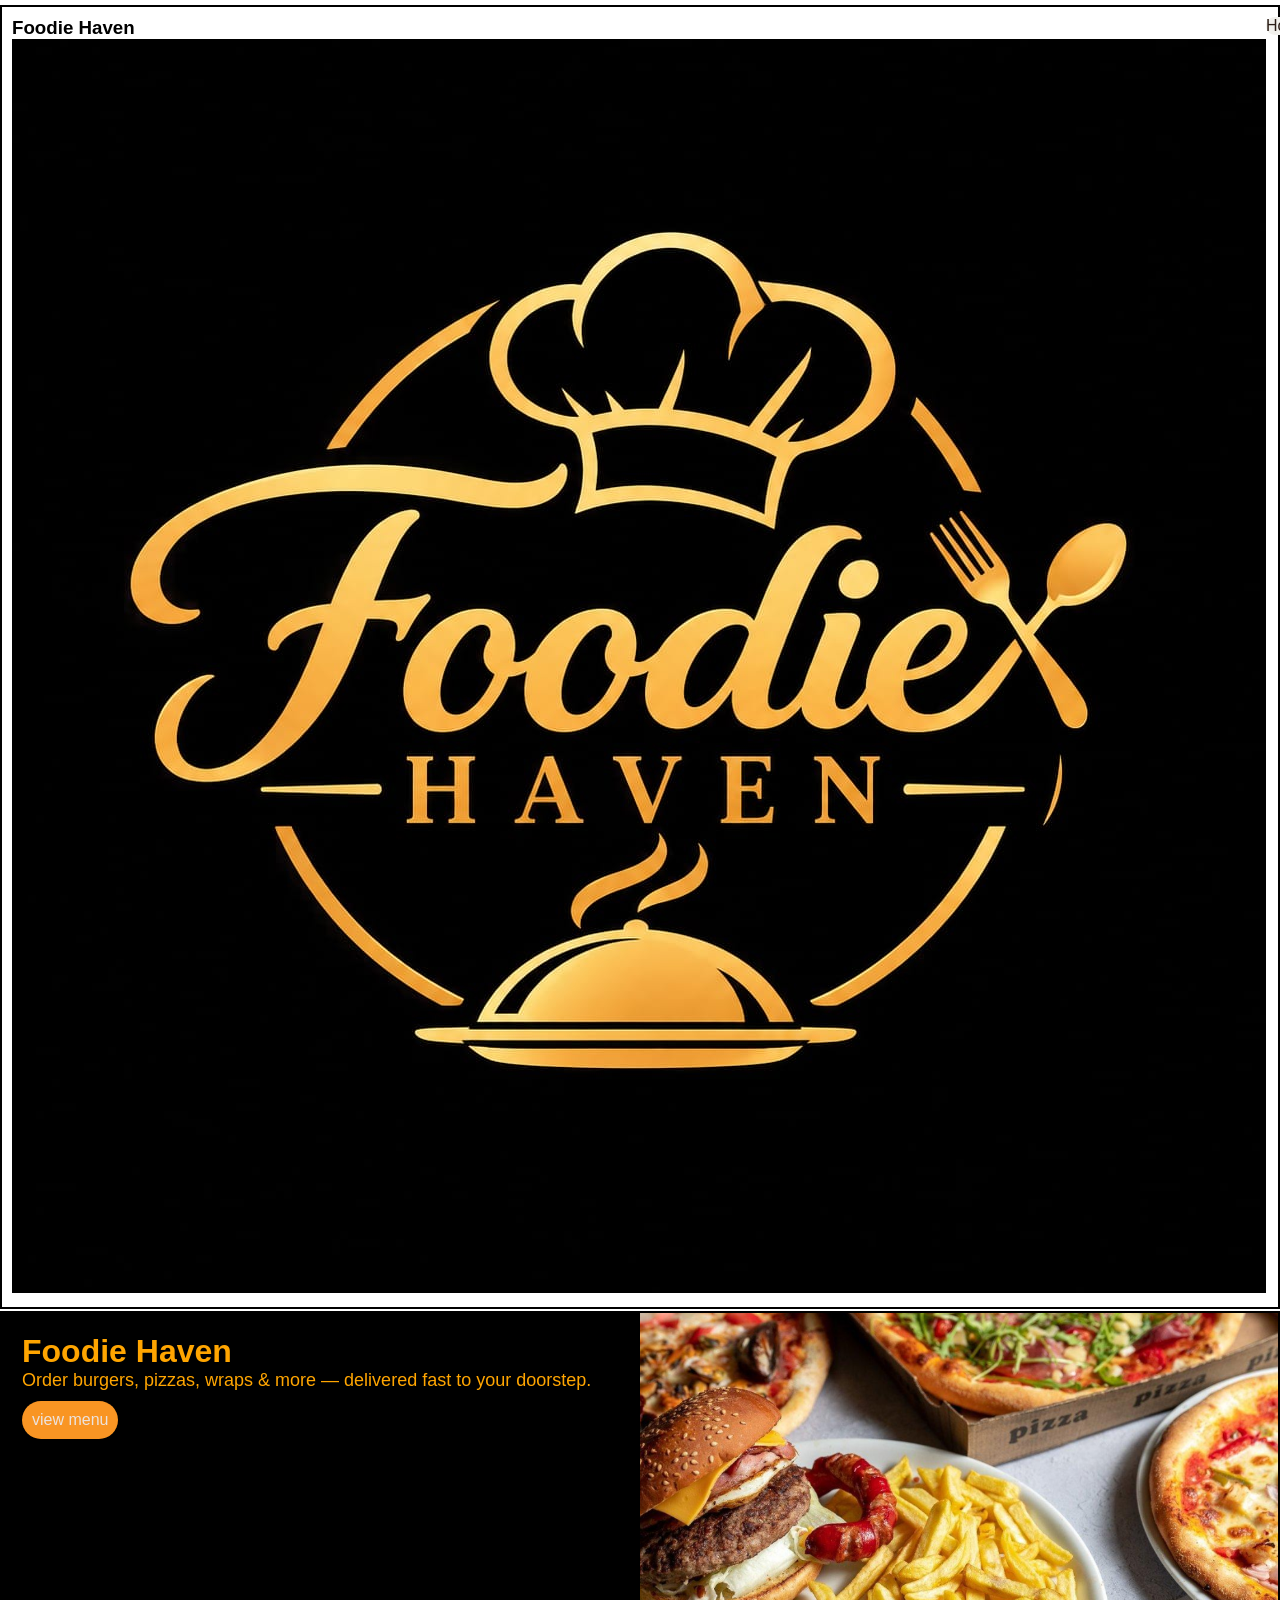
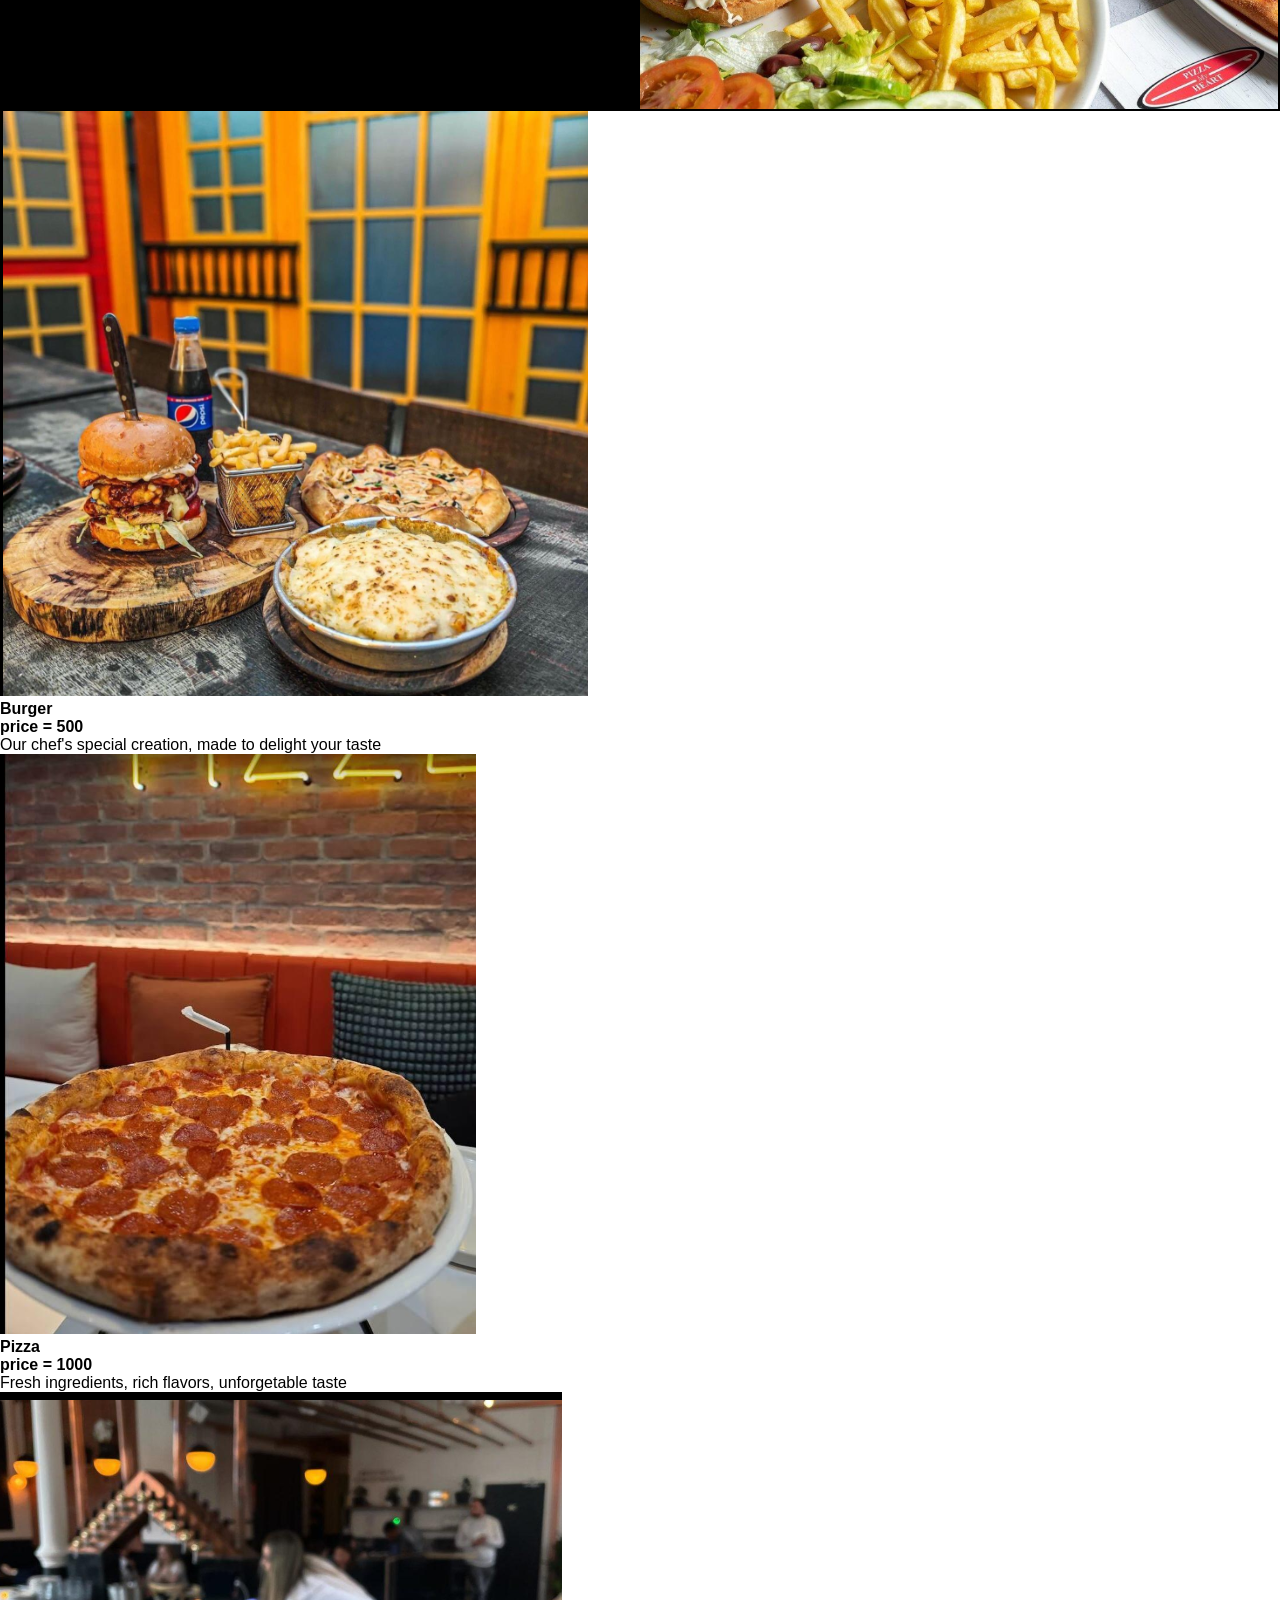
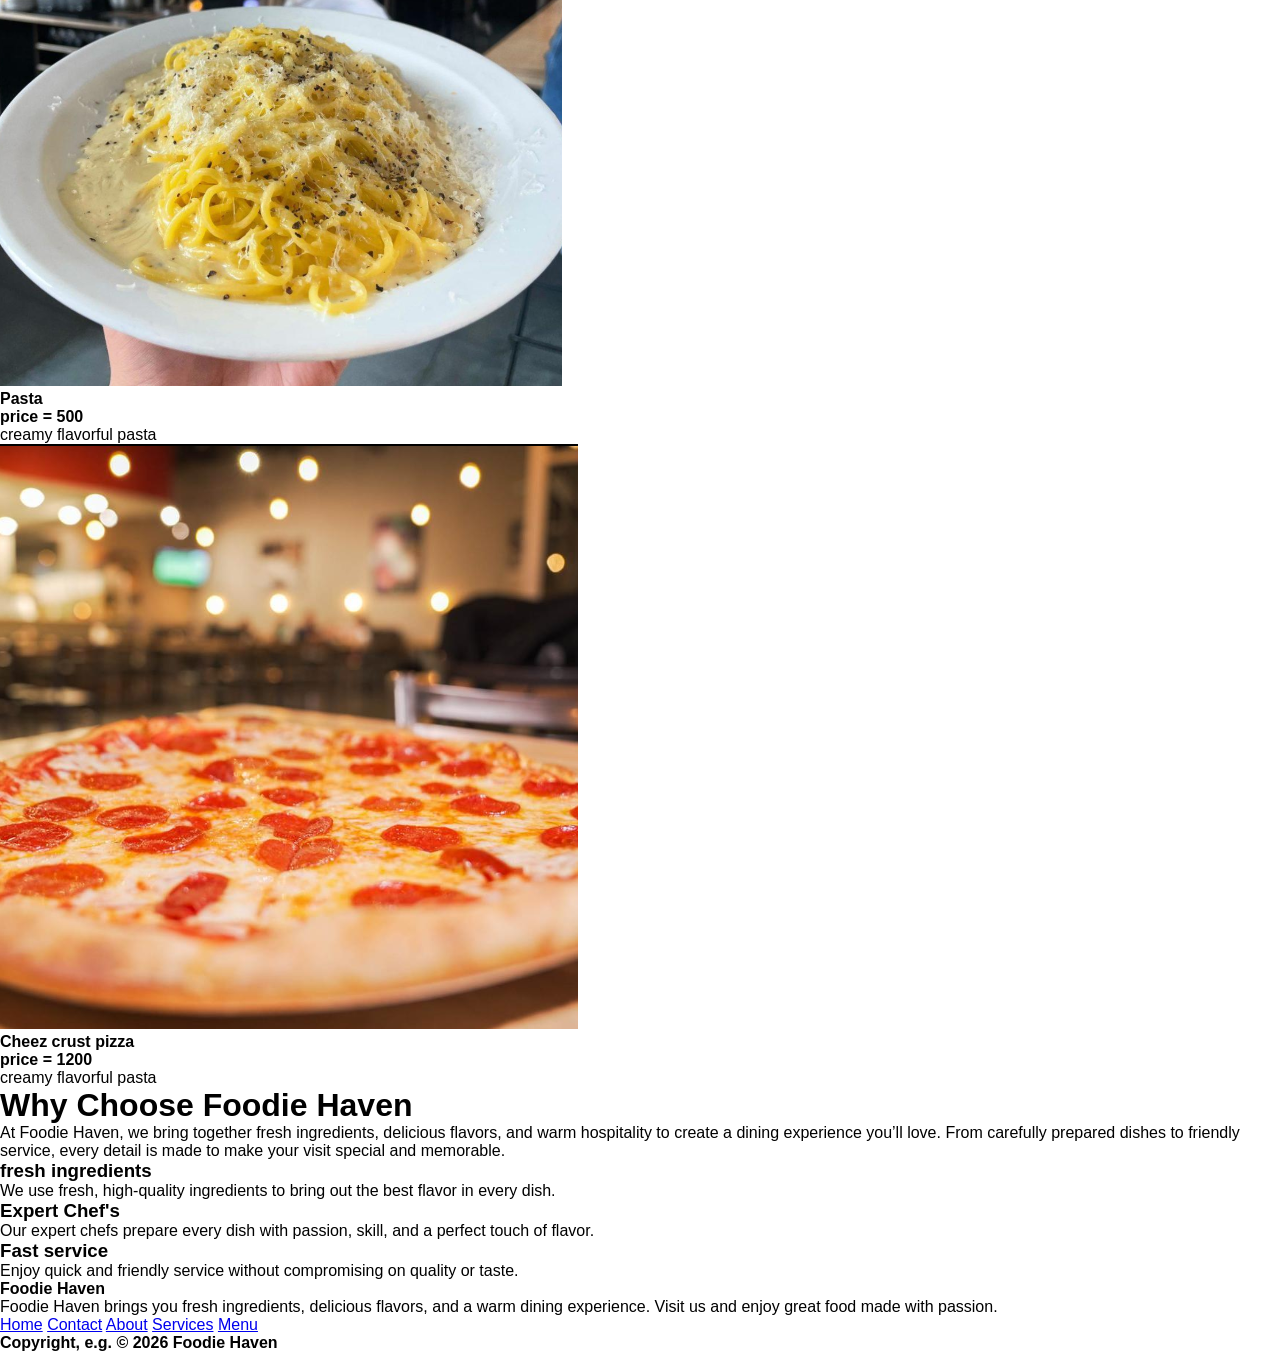
==== index.html @ e1c82cbb "first css and html project" ====
<!DOCTYPE html>
<html lang="en">

<head>
    <meta charset="UTF-8">
    <meta name="viewport" content="width=device-width, initial-scale=1.0">
    <title>Foodie Haven</title>
    <link rel="stylesheet" href="style.css">
    <style>
        .menu {
            border: 2px solid black;
            background-color: #bfb6b6;
            margin-top: 2px;
            display: flex;
            flex-direction: row;
            justify-content: space-between;
            height: 400px;
        }

        .heading {
            color: orange;
            background-color: black;
            align-items: center;
            justify-items: center;
            padding: 20px;
            width: 50%;

        }

        .heroimg {
            width: 100%;
            height: 100%;
            object-fit: cover;
        }

        .hero-img {
            width: 50%;
            height: 100%;
        }

        .btn {
            text-decoration: none;
            color: #ece3de;
            background-color: rgb(249, 149, 35);
            border-radius: 20px;
            cursor: pointer;
            transition: all 0.3s ease;
            padding: 10px;
            margin-top: 10px;
            display: inline-block;
            


        }
        .para{
            font-family: Verdana, Geneva, Tahoma, sans-serif;
            font-size: large;
            animation: 1s;
        }
    </style>
</head>

<body>
    <header class="head">
        <div class="logo">
            <h3>
                Foodie Haven
            </h3>
            <img src="9.jpeg" class="imglogo" alt="no img">

        </div>

        <div>
            <nav class="nav">
                <a href="index.html" class="link">Home</a>
                <a href="contact.html" class="link">Contact</a>
                <a href="about.html" class="link">About</a>
                <a href="services.html" class="link">Services</a>
                <a href="menu.html" class="link">Menu</a>
            </nav>
        </div>
    </header>
    <main>
        <div class="menu">
            <div class="heading">
                <h1>
                    Foodie Haven
                </h1>
                <p class="para">Order burgers, pizzas, wraps & more — delivered fast to your doorstep.</p>
                <div>
                    <a href="menu.html" class="btn" target="_blank">view menu</a>
                </div>
            </div>

            <div class="hero-img">
                <img src="5.png" class="heroimg" alt="No img">

            </div>

        </div>
        <div>
            <div>
                <img src="1.png" alt="burger">
                <h4>Burger</h4>
                <h4>price = 500</h4>
                <p>Our chef's special creation, made to delight your taste</p>
            </div>
            <div>
                <img src="7.png" alt="burger">
                <h4>Pizza</h4>
                <h4>price = 1000</h4>
                <p>Fresh ingredients, rich flavors, unforgetable taste</p>
            </div>

            <div>
                <img src="4.png" alt="burger">
                <h4>Pasta</h4>
                <h4>price = 500</h4>
                <p>creamy flavorful pasta</p>
            </div>
            <div>
                <img src="3.png" alt="burger">
                <h4>Cheez crust pizza</h4>
                <h4>price = 1200</h4>
                <p>creamy flavorful pasta</p>
            </div>
        </div>

        <div>
            <h1>
                Why Choose Foodie Haven
            </h1>
            <p>
                At Foodie Haven, we bring together fresh ingredients, delicious flavors, and warm hospitality to create
                a dining experience you’ll love. From carefully prepared dishes to friendly service, every detail is
                made to make your visit special and memorable.
            </p>
            <div>


                <div>
                    <h3>fresh ingredients</h3>
                    <p>We use fresh, high-quality ingredients to bring out the best flavor in every dish.</p>
                </div>
                <div>
                    <h3>Expert Chef's</h3>
                    <p>Our expert chefs prepare every dish with passion, skill, and a perfect touch of flavor.</p>
                </div>
                <div>
                    <h3> Fast service</h3>
                    <p>Enjoy quick and friendly service without compromising on quality or taste.</p>


                </div>

            </div>

        </div>


    </main>

    <footer>
        <div>
            <h4>Foodie Haven</h4>
            <p>Foodie Haven brings you fresh ingredients, delicious flavors, and a warm dining experience. Visit us and
                enjoy great food made with passion.</p>
        </div>
        <div>
            <nav>
                <a href="index.html">Home</a>
                <a href="contact.html">Contact</a>
                <a href="about.html">About</a>
                <a href="services.html">Services</a>
                <a href="menu.html">Menu</a>
            </nav>
        </div>
        <div>
            <h4>Copyright, e.g. © 2026 Foodie Haven</h4>
        </div>
    </footer>


</body>

</html>
---- style.css ----
* {
    margin: 0px;
    font-family: Arial, Helvetica, sans-serif;
    box-sizing: border-box;
}

.head {
    display: flex;
    justify-content: space-between;
    border: 2px solid black;
    padding: 10px;
    margin-top: 5px;

}

.nav {
    display: flex;
    gap: 30px;
}

.link {
    text-decoration: none;
    color: #2B1D17;
    background-color: rgb(242, 241, 237);
    border-radius: 75px;
    cursor: pointer;
    transition:all  0.3s ease;

}

.link:hover {
    background-color: black;
    color: white;
}
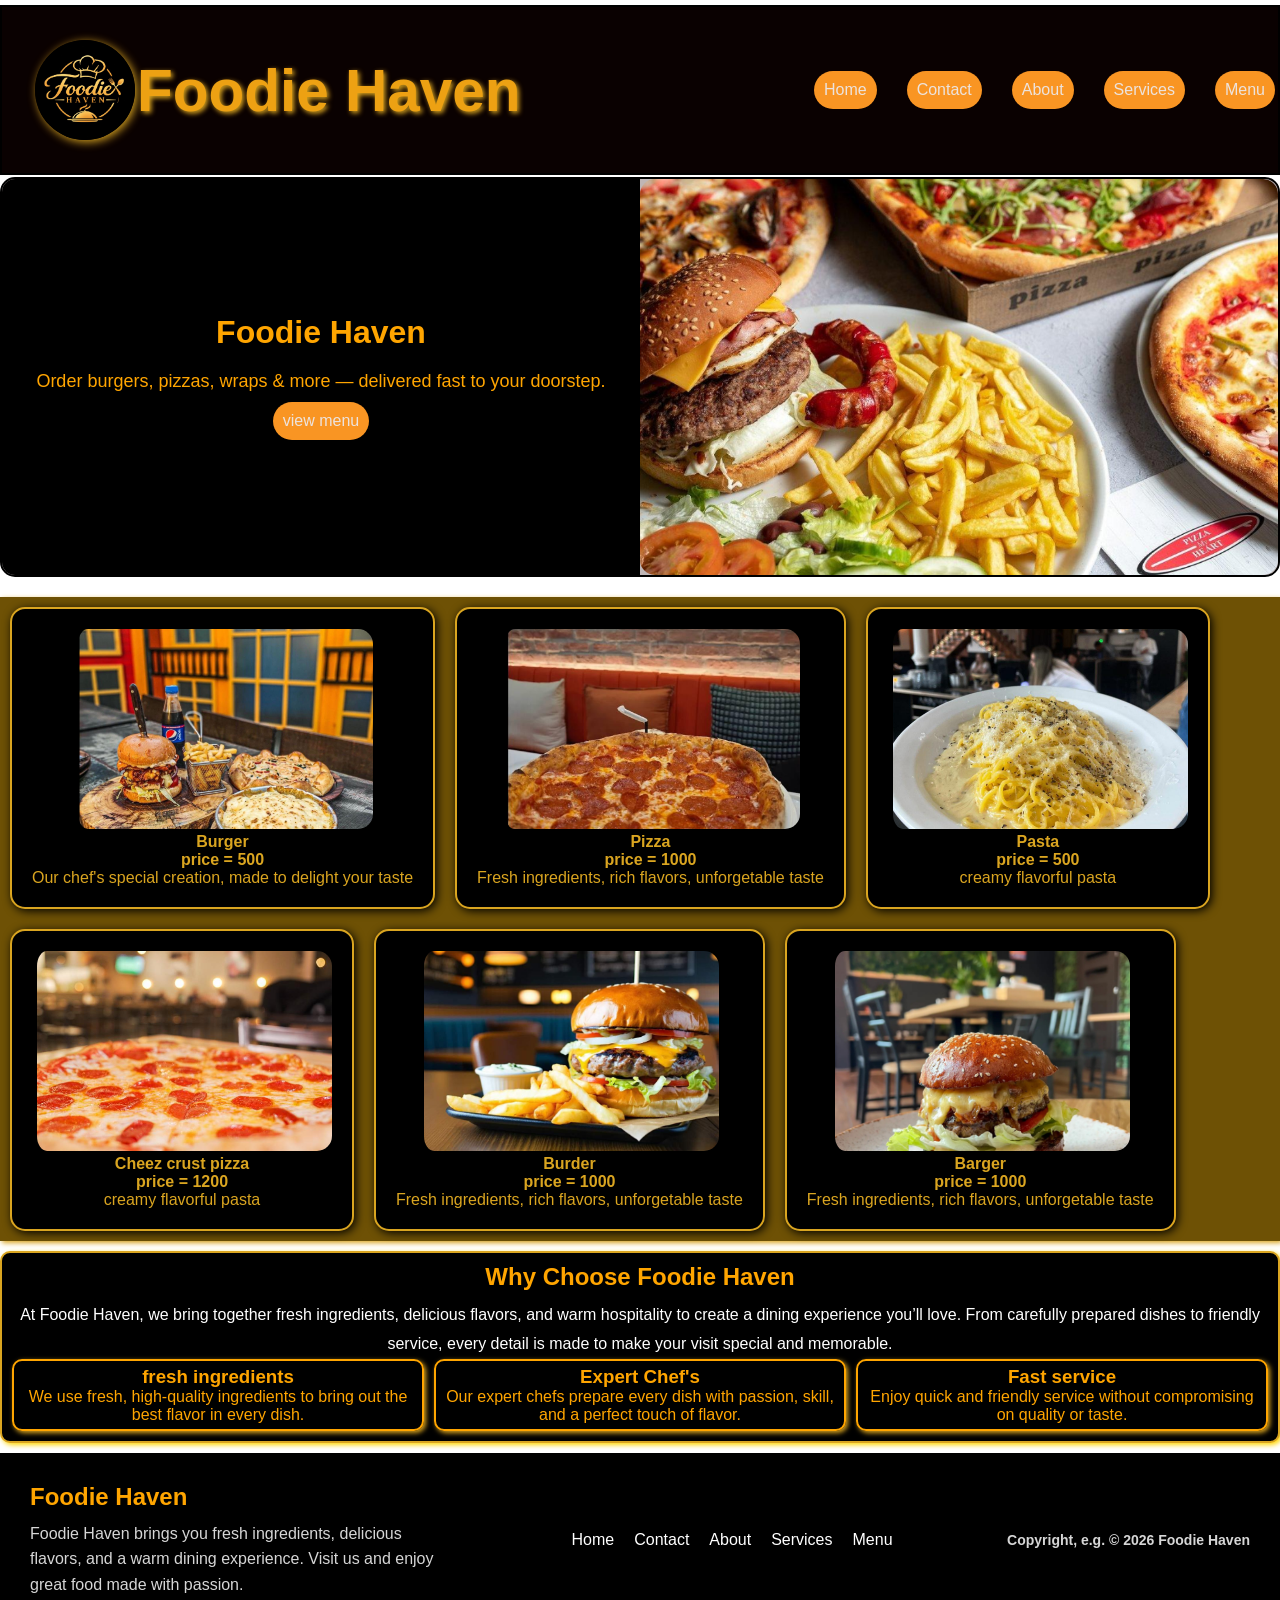
==== commit fc77b87b: "update foodie haven" ====
--- a/index.html
+++ b/index.html
@@ -7,60 +7,12 @@
     <title>Foodie Haven</title>
     <link rel="stylesheet" href="style.css">
     <style>
-        .menu {
-            border: 2px solid black;
-            background-color: #bfb6b6;
-            margin-top: 2px;
-            display: flex;
-            flex-direction: row;
-            justify-content: space-between;
-            height: 400px;
-        }
 
-        .heading {
-            color: orange;
-            background-color: black;
-            align-items: center;
-            justify-items: center;
-            padding: 20px;
-            width: 50%;
-
-        }
-
-        .heroimg {
-            width: 100%;
-            height: 100%;
-            object-fit: cover;
-        }
-
-        .hero-img {
-            width: 50%;
-            height: 100%;
-        }
-
-        .btn {
-            text-decoration: none;
-            color: #ece3de;
-            background-color: rgb(249, 149, 35);
-            border-radius: 20px;
-            cursor: pointer;
-            transition: all 0.3s ease;
-            padding: 10px;
-            margin-top: 10px;
-            display: inline-block;
-            
-
-
-        }
-        .para{
-            font-family: Verdana, Geneva, Tahoma, sans-serif;
-            font-size: large;
-            animation: 1s;
-        }
     </style>
 </head>
 
 <body>
+
     <header class="head">
         <div class="logo">
             <h3>
@@ -83,7 +35,7 @@
     <main>
         <div class="menu">
             <div class="heading">
-                <h1>
+                <h1 class="text">
                     Foodie Haven
                 </h1>
                 <p class="para">Order burgers, pizzas, wraps & more — delivered fast to your doorstep.</p>
@@ -98,55 +50,67 @@
             </div>
 
         </div>
-        <div>
-            <div>
-                <img src="1.png" alt="burger">
+        <div class="card1">
+            <div class="card">
+                <img src="1.png" class="img" alt="burger">
                 <h4>Burger</h4>
                 <h4>price = 500</h4>
                 <p>Our chef's special creation, made to delight your taste</p>
             </div>
-            <div>
-                <img src="7.png" alt="burger">
+            <div class="card">
+                <img src="7.png" class="img" alt="burger">
                 <h4>Pizza</h4>
                 <h4>price = 1000</h4>
                 <p>Fresh ingredients, rich flavors, unforgetable taste</p>
             </div>
 
-            <div>
-                <img src="4.png" alt="burger">
+            <div class="card">
+                <img src="4.png" class="img" alt="burger">
                 <h4>Pasta</h4>
                 <h4>price = 500</h4>
                 <p>creamy flavorful pasta</p>
             </div>
-            <div>
-                <img src="3.png" alt="burger">
+            <div class="card">
+                <img src="3.png" class="img" alt="burger">
                 <h4>Cheez crust pizza</h4>
                 <h4>price = 1200</h4>
                 <p>creamy flavorful pasta</p>
             </div>
+            <div class="card">
+                <img src="2.png" class="img" alt="burger">
+                <h4>Burder</h4>
+                <h4>price = 1000</h4>
+                <p>Fresh ingredients, rich flavors, unforgetable taste</p>
+            </div>
+            <div class="card">
+                <img src="6.png" class="img" alt="burger">
+                <h4>Barger</h4>
+                <h4>price = 1000</h4>
+                <p>Fresh ingredients, rich flavors, unforgetable taste</p>
+            </div>
         </div>
 
-        <div>
-            <h1>
+        <div class="container">
+            <h1 class="conheading">
                 Why Choose Foodie Haven
             </h1>
-            <p>
+            <p class="conpara">
                 At Foodie Haven, we bring together fresh ingredients, delicious flavors, and warm hospitality to create
                 a dining experience you’ll love. From carefully prepared dishes to friendly service, every detail is
                 made to make your visit special and memorable.
             </p>
-            <div>
+            <div class="card2">
 
 
-                <div>
+                <div class="card3 ">
                     <h3>fresh ingredients</h3>
                     <p>We use fresh, high-quality ingredients to bring out the best flavor in every dish.</p>
                 </div>
-                <div>
+                <div class="card3">
                     <h3>Expert Chef's</h3>
                     <p>Our expert chefs prepare every dish with passion, skill, and a perfect touch of flavor.</p>
                 </div>
-                <div>
+                <div class="card3">
                     <h3> Fast service</h3>
                     <p>Enjoy quick and friendly service without compromising on quality or taste.</p>
 
@@ -160,14 +124,15 @@
 
     </main>
 
-    <footer>
-        <div>
-            <h4>Foodie Haven</h4>
-            <p>Foodie Haven brings you fresh ingredients, delicious flavors, and a warm dining experience. Visit us and
+    <footer class="footer">
+        <div class="fheading ">
+            <h4 class="conheading">Foodie Haven</h4>
+            <p class="paraheading">Foodie Haven brings you fresh ingredients, delicious flavors, and a warm dining
+                experience. Visit us and
                 enjoy great food made with passion.</p>
         </div>
-        <div>
-            <nav>
+        <div class="nav1">
+            <nav class="nav2">
                 <a href="index.html">Home</a>
                 <a href="contact.html">Contact</a>
                 <a href="about.html">About</a>
@@ -175,7 +140,7 @@
                 <a href="menu.html">Menu</a>
             </nav>
         </div>
-        <div>
+        <div class="footcopy">
             <h4>Copyright, e.g. © 2026 Foodie Haven</h4>
         </div>
     </footer>
--- a/style.css
+++ b/style.css
@@ -3,32 +3,260 @@
     font-family: Arial, Helvetica, sans-serif;
     box-sizing: border-box;
 }
-
 .head {
     display: flex;
     justify-content: space-between;
     border: 2px solid black;
-    padding: 10px;
+    padding: 3px;
     margin-top: 5px;
+    background-color: rgb(10, 1, 1);
+    align-items: center;
+
 
 }
 
 .nav {
     display: flex;
     gap: 30px;
+
 }
 
 .link {
     text-decoration: none;
-    color: #2B1D17;
-    background-color: rgb(242, 241, 237);
-    border-radius: 75px;
+    color: #ece3de;
+    background-color: rgb(249, 149, 35);
+    border-radius: 20px;
     cursor: pointer;
-    transition:all  0.3s ease;
+    transition: all 0.3s ease;
+    padding: 10px;
+
+
+
 
 }
 
 .link:hover {
     background-color: black;
     color: white;
+}
+
+.logo {
+    color: rgb(237, 161, 19);
+    font-family: Verdana, Geneva, Tahoma, sans-serif;
+    padding: 30px;
+    font-weight: bold;
+    font-size: 50px;
+    display: flex;
+    flex-direction: row-reverse;
+    column-gap: 2px;
+    margin: 0px;
+    align-items: center;
+    text-shadow: 2px 2px 5px goldenrod;
+
+}
+
+.imglogo {
+    width: 100px;
+    height: 100px;
+    object-fit: contain;
+    box-shadow: 2px 2px 10px goldenrod;
+    border-radius: 50px;
+
+}
+
+.menu {
+    border: 2px solid black;
+    background-color: #bfb6b6;
+    margin-top: 2px;
+    display: flex;
+    flex-direction: row;
+    justify-content: space-between;
+    height: 400px;
+    border-radius: 15px;
+    overflow: hidden;
+}
+
+.heading {
+    color: orange;
+    background-color: black;
+    align-items: center;
+    justify-items: center;
+    padding: 20px;
+    width: 50%;
+    flex-direction: column;
+    display: flex;
+    justify-content: center;
+    
+
+    
+
+
+}
+
+.heroimg {
+    width: 100%;
+    height: 100%;
+    object-fit: cover;
+}
+
+.hero-img {
+    width: 50%;
+    height: 100%;
+    border-radius: 15px;
+    font-weight: bold;
+    overflow: hidden ;
+}
+
+.btn {
+    text-decoration: none;
+    color: #ece3de;
+    background-color: rgb(249, 149, 35);
+    border-radius: 20px;
+    cursor: pointer;
+    transition: all 0.3s ease;
+    padding: 10px;
+    margin-top: 10px;
+    display: inline-block;
+
+
+
+}
+
+.para {
+    font-family: Verdana, Geneva, Tahoma, sans-serif;
+    font-size: large;
+    margin-top: 20px;
+    
+    
+}
+  .card1{
+            display: flex;
+            margin-top: 20px;
+            background-color: rgb(110, 81, 5);
+            color: goldenrod;
+            gap: 20px;
+            flex-wrap: wrap;
+            padding: 10px;
+        box-shadow: 2px 2px 5px goldenrod;
+        align-items: center;
+        }
+        .card{
+            
+            border: 2px solid goldenrod;
+            border-radius: 15px;
+            background-color: black;
+            box-shadow: 2px 2px 10px black;
+            transition: 0.3s;
+            padding: 20px;
+            
+            text-align: center;
+        }
+        .card:hover{
+            
+            transform: translateY(-5px);
+        }
+        .img{
+            width: 300px;
+            height: 200px;
+            object-fit: cover;
+            border-radius: 15px;
+            padding-left: 5px;
+
+        }
+        .container{
+            background-color: black;
+           margin-top: 10px;
+           padding: 10px;
+           text-align: center;
+           border-radius: 10px;
+           border: 2px solid goldenrod;
+           box-shadow: 2px 2px 5px gold;
+        }
+        .conheading{
+            color: orange;
+            align-items: center;
+            font-weight: bold;
+            font-size: x-large;
+            margin-bottom: 10px;
+        }
+.conpara{
+    color: white;
+    line-height: 1.8;
+}
+    .card2{
+        display: flex;
+        flex-direction: row;
+        color: orange;
+        gap: 10px;
+        
+        
+    }
+    .card3{
+        border: 2px solid orange;
+        padding: 5px;
+        border-radius: 10px;
+        box-shadow: 2px 2px 5px goldenrod;
+        flex: 1;
+    }
+     .footer {
+            background-color: black;
+            color: whitesmoke;
+            margin-top: 10px;
+            display: flex;
+            justify-content: space-between;
+            padding: 30px;
+
+        }
+
+        .fheading {
+            width: 35%;
+        }
+
+        .paraheading {
+            line-height: 1.6;
+            color: #d6d6d6;
+        }
+
+        .nav1 {
+            display: flex;
+            align-items: center;
+        }
+
+        .nav2 {
+            display: flex;
+            gap: 20px;
+        }
+
+        .nav2 a {
+            text-decoration: none;
+            color: white;
+            transition: 0.3s;
+        }
+
+        .nav2 a:hover {
+            color: orange;
+        }
+
+        .footcopy {
+            display: flex;
+            align-items: center;
+            color: #d6d6d6;
+            font-size: 14px;
+        }
+
+
+       body {
+    animation: pageEnter 0.8s ease;
+}
+
+@keyframes pageEnter {
+    from {
+        opacity: 0;
+        transform: translateY(25px);
+    }
+
+    to {
+        opacity: 1;
+        transform: translateY(0);
+    }
 }
